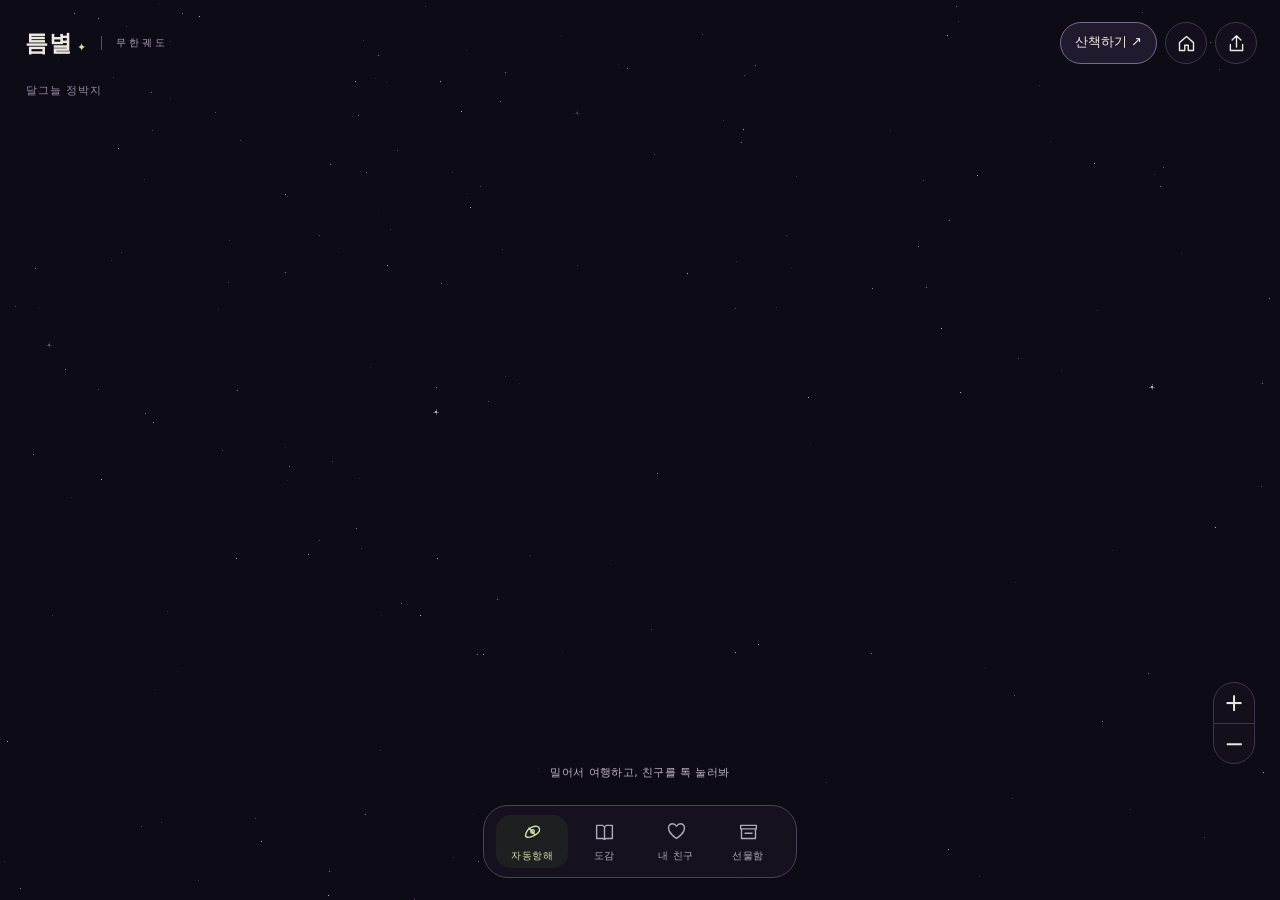
==== source/index.html @ 3e1707ec "Add walking game and update latest Teumbyeol characters" ====
<!doctype html>
<html lang="ko"><head><meta charset="utf-8"><meta name="viewport" content="width=device-width, initial-scale=1, viewport-fit=cover"><meta name="theme-color" content="#0d0b15"><meta name="apple-mobile-web-app-capable" content="yes"><meta name="apple-mobile-web-app-status-bar-style" content="black-translucent"><meta name="description" content="손끝으로 떠다니는 313명의 작은 외계 이웃. 틈별의 끝없는 우주를 여행해요."><title>틈별 · 무한궤도</title><link rel="icon" href="icons/icon-192.png"><link rel="apple-touch-icon" href="icons/icon-192.png"><link rel="manifest" href="manifest.webmanifest"><link rel="stylesheet" href="style.css"></head>
<body>
<canvas id="universe" role="img" aria-label="떠다니는 외계 친구들의 우주. 도감 버튼으로 모든 친구를 찾아볼 수 있어요."></canvas>
<header class="skybar"><div class="brand"><b>틈별<span class="brand-star">✦</span></b><span>무한궤도</span></div><div class="top-tools"><a class="walk-link" href="walk/">산책하기 ↗</a><button id="home" aria-label="왹냥에게 돌아가기" title="왹냥에게 돌아가기"><svg viewBox="0 0 24 24"><path d="M4 11 12 4l8 7v9h-6v-6h-4v6H4Z"/></svg></button><button id="share" aria-label="우주 링크 공유" title="링크 공유"><svg viewBox="0 0 24 24"><path d="M12 16V3m-5 5 5-5 5 5M5 13v7h14v-7"/></svg></button></div></header>
<div id="place" class="place">달그늘 정박지</div>
<div class="zoom-tools"><button id="zoom-in" aria-label="우주 확대">+</button><button id="zoom-out" aria-label="우주 축소">−</button></div>
<p id="hint" class="hint">밀어서 여행하고, 친구를 톡 눌러봐</p>
<nav class="dock" aria-label="우주 메뉴"><button id="drift" aria-pressed="true"><svg viewBox="0 0 24 24"><path d="M4 17c1-11 15-14 16-8S6 22 4 17Zm4-9 7 8"/><circle cx="12" cy="12" r="2"/></svg><span>자동항해</span></button><button id="atlas"><svg viewBox="0 0 24 24"><path d="M3 5h7l2 2 2-2h7v15h-7l-2 1-2-1H3Zm9 2v14"/></svg><span>도감</span></button><button id="favorites"><svg viewBox="0 0 24 24"><path d="M12 20C-6 8 7-2 12 6c5-8 18 2 0 14Z"/></svg><span>내 친구</span></button><button id="collection"><svg viewBox="0 0 24 24"><path d="M4 9h16v11H4ZM3 5h18v4H3Zm5 9h8"/></svg><span>선물함</span></button></nav>
<div id="toast" role="status" aria-live="polite"></div>
<dialog id="sheet"><div class="sheet-top"><span id="sheet-kicker">틈별의 이웃</span><button id="close" aria-label="닫기">×</button></div><div id="sheet-body"></div></dialog>
<div id="loading" class="loading"><img src="sprites/mochi.png" alt=""><span>작은 우주를 만나는 중</span></div>
<noscript><div class="fallback">이 우주를 여행하려면 브라우저의 JavaScript를 켜 주세요.<br><a href="downloads/teumbyeol-final.zip">최종 테마와 임티 받기</a></div></noscript>
<script src="app.js" defer></script></body></html>
---- source/style.css ----
:root{color-scheme:dark;--sky:#0d0b15;--ink:#eee9df;--muted:#ada6b8;--line:#494150;--lime:#cee2a9;--panel:#18141f;--safe-b:env(safe-area-inset-bottom,0px)}*{box-sizing:border-box}html,body{margin:0;width:100%;height:100%;overflow:hidden;background:var(--sky);color:var(--ink);font-family:'Apple SD Gothic Neo','Malgun Gothic',system-ui,sans-serif;-webkit-tap-highlight-color:transparent}button,input,select,a{font:inherit}button{color:inherit;background:transparent;border:0;cursor:pointer;touch-action:manipulation}button:focus-visible,a:focus-visible,input:focus-visible{outline:2px solid var(--lime);outline-offset:3px}button svg{width:21px;height:21px;fill:none;stroke:currentColor;stroke-width:1.6;stroke-linecap:round;stroke-linejoin:round}a{color:var(--ink);text-decoration:none}#universe{position:fixed;inset:0;width:100%;height:100%;touch-action:none;cursor:grab;image-rendering:pixelated}#universe:active{cursor:grabbing}.skybar{position:fixed;z-index:2;top:calc(env(safe-area-inset-top,0px) + 22px);left:25px;right:23px;display:flex;justify-content:space-between;align-items:center;pointer-events:none}.brand{display:flex;align-items:center;gap:14px;user-select:none}.brand b{font-size:23px;letter-spacing:1px;font-weight:600}.brand>span{font-size:10px;letter-spacing:3px;color:#aea4b9;border-left:1px solid #5a4e67;padding-left:14px}.brand-star{font-size:11px;margin-left:4px;color:var(--lime)}.top-tools{display:flex;gap:8px;pointer-events:auto}.top-tools button{height:42px;width:42px;border:1px solid #3e354b;border-radius:50%;background:#14101ee0;display:grid;place-items:center}.place{position:fixed;z-index:1;top:calc(env(safe-area-inset-top,0px) + 83px);left:26px;color:#968ba4;font-size:11px;letter-spacing:1px;pointer-events:none}.zoom-tools{position:fixed;z-index:2;right:25px;bottom:calc(var(--safe-b) + 136px);display:grid;border:1px solid #40364c;background:#15111ddd;border-radius:21px;overflow:hidden}.zoom-tools button{width:40px;height:40px;font-size:24px;font-weight:300}.zoom-tools button+button{border-top:1px solid #40364c}.hint{position:fixed;z-index:1;bottom:calc(var(--safe-b) + 120px);left:15px;right:15px;text-align:center;font-size:11px;letter-spacing:.4px;color:#bdb3c5;pointer-events:none;transition:opacity .6s}.hint.hide{opacity:0}.dock{position:fixed;z-index:3;bottom:calc(var(--safe-b) + 22px);left:50%;transform:translateX(-50%);display:flex;padding:9px 12px;background:#181320f0;border:1px solid #4c405a;border-radius:25px;max-width:calc(100% - 32px)}.dock button{min-width:72px;min-height:53px;display:flex;flex-direction:column;gap:7px;align-items:center;justify-content:center;border-radius:15px;color:#b2a7bd}.dock span{font-size:10px;letter-spacing:.5px}.dock button[aria-pressed=true]{color:var(--lime);background:#27302470}.dock button:hover{color:#f3eedf}.loading{position:fixed;z-index:8;inset:0;display:flex;align-items:center;justify-content:center;flex-direction:column;gap:20px;background:var(--sky);font-size:12px;letter-spacing:1px;color:#b6afbf;transition:opacity .35s}.loading img{width:68px;height:78px;object-fit:contain;image-rendering:pixelated}.loading.done{opacity:0;pointer-events:none}#toast{position:fixed;z-index:20;left:50%;transform:translateX(-50%);bottom:calc(var(--safe-b) + 108px);background:#ece6d8;color:#282230;border-radius:20px;padding:10px 18px;font-size:12px;max-width:90%;text-align:center;opacity:0;pointer-events:none;transition:opacity .15s}#toast.show{opacity:1}dialog{padding:0;margin:auto;border:1px solid #55485f;background:var(--panel);color:var(--ink);width:min(490px,calc(100% - 32px));max-height:min(84dvh,840px);border-radius:24px;overflow:hidden}dialog::backdrop{background:#06050a9c}.sheet-top{display:flex;align-items:center;justify-content:space-between;padding:17px 23px 10px}.sheet-top span{font-size:10px;letter-spacing:1.5px;color:#b5a5c4}.sheet-top button{width:36px;height:36px;font-size:27px;color:#d5c9df}.sheet-top button:hover{background:#312839;border-radius:50%}#sheet-body{padding:0 23px 24px;overflow:auto;max-height:calc(84dvh - 68px);overscroll-behavior:contain;scrollbar-width:thin}h1,h2,h3,p{margin:0}h2{font-size:24px;font-weight:500;letter-spacing:-.7px}h3{font-size:15px;font-weight:500}.small{color:var(--muted);font-size:12px;line-height:1.8}.portrait-stage{height:190px;position:relative;display:grid;place-items:center;margin:0 0 16px;background:#211a2c;border-radius:17px}.portrait-stage:before,.portrait-stage:after{content:'✦';color:#6e607e;position:absolute;font-size:13px;left:15%;top:24%}.portrait-stage:after{left:auto;top:auto;right:18%;bottom:22%;font-size:8px}.portrait-stage img{width:145px;height:145px;object-fit:contain;image-rendering:pixelated}.title-row{display:flex;justify-content:space-between;align-items:center;gap:10px}.favorite-button{font-size:27px;color:#a69ab4;min-width:44px;height:44px}.favorite-button.active{color:#d8b9c7}.detail-copy{font-size:13px;line-height:1.9;color:#c1b5cd;margin-top:8px}.tags{display:flex;gap:6px;flex-wrap:wrap;margin-top:13px}.tags span{font-size:10px;padding:5px 9px;border:1px solid #4b4057;border-radius:12px;color:#b6abbf}.actions{display:grid;grid-template-columns:1fr 1fr;gap:8px;margin-top:20px}.action{min-height:44px;padding:12px 8px;border:1px solid #5a4a65;border-radius:12px;display:flex;align-items:center;justify-content:center;text-align:center;font-size:12px;gap:6px}.action.primary{background:#d4dfb7;color:#242a21;border-color:#d4dfb7}.action:hover{filter:brightness(1.15)}.wide{grid-column:1/-1}.detail-section{margin-top:26px;border-top:1px solid #3d3349;padding-top:20px}.motion-grid{display:grid;grid-template-columns:repeat(3,minmax(0,1fr));gap:9px;margin-top:13px}.motion-grid a{background:#211a2c;border-radius:10px;padding:6px;text-align:center}.motion-grid img{width:100%;aspect-ratio:1;object-fit:contain;image-rendering:pixelated}.motion-grid span{font-size:9px;color:#bbb0c6}.search{display:block;width:100%;min-height:46px;background:#211b2b;color:var(--ink);border:1px solid #504459;border-radius:12px;padding:10px 14px;font-size:14px;margin:15px 0 12px}.search::placeholder{color:#95879f}.chips{display:flex;gap:6px;overflow:auto;padding-bottom:9px;margin-bottom:8px;scrollbar-width:none}.chips button{white-space:nowrap;font-size:11px;min-height:36px;border:1px solid #4b4056;border-radius:18px;padding:6px 12px;color:#b9adc7}.chips button.active{background:#cadbb0;color:#232a1c;border-color:#cadbb0}.catalog-grid{display:grid;grid-template-columns:repeat(3,minmax(0,1fr));gap:7px;margin-top:13px}.catalog-grid button{min-width:0;padding:8px 4px 12px;background:#211b2b;border-radius:11px}.catalog-grid img{display:block;width:100%;height:85px;object-fit:contain;image-rendering:pixelated}.catalog-grid span{display:block;font-size:10px;overflow:hidden;white-space:nowrap;text-overflow:ellipsis;margin-top:4px}.empty{padding:40px 15px;text-align:center;font-size:13px;color:#b9acc5;line-height:1.9}.result-count{font-size:11px;color:#a297ae}.gifts{display:grid;gap:13px;margin-top:21px}.gift{display:grid;grid-template-columns:58px 1fr;gap:12px;align-items:center;padding-bottom:17px;border-bottom:1px solid #3c3345}.gift>img{width:58px;height:67px;object-fit:contain;image-rendering:pixelated}.gift .actions{margin-top:8px}.gift h3{font-size:13px}.gift .action{font-size:11px;min-height:39px;padding:9px 5px}.share-url{width:100%;border:1px solid #4e435b;background:#211b2c;color:var(--ink);border-radius:9px;padding:10px;margin-top:10px;font-size:12px}.fallback{position:fixed;inset:0;display:grid;place-content:center;line-height:2;text-align:center;background:var(--sky)}.retry{border:1px solid #6c5b7d;padding:10px 15px;border-radius:12px;margin-top:20px}@media(max-width:540px){.skybar{left:20px;right:17px;top:calc(env(safe-area-inset-top,0px) + 17px)}.brand b{font-size:21px}.brand>span{font-size:9px;letter-spacing:2px}.place{left:21px;top:calc(env(safe-area-inset-top,0px) + 76px)}.top-tools{gap:6px}.top-tools button{width:38px;height:38px}.zoom-tools{right:18px}.dock{bottom:calc(var(--safe-b) + 16px);padding:7px 8px;border-radius:22px}.dock button{min-width:70px;min-height:51px}dialog{position:fixed;top:auto;bottom:0;left:0;right:0;width:100%;max-width:100%;max-height:87dvh;border-radius:25px 25px 0 0;border-bottom:0;margin:0}#sheet-body{max-height:calc(87dvh - 68px);padding-bottom:calc(var(--safe-b) + 25px)}.portrait-stage{height:174px}.portrait-stage img{width:135px;height:135px}}@media(prefers-reduced-motion:reduce){*{scroll-behavior:auto!important;transition:none!important}}
:root .loading.done{display:none}

.walk-link{color:#f4eee2;text-decoration:none;padding:10px 14px;border:1px solid #786a89;border-radius:22px;background:#211a2e;font-size:13px}
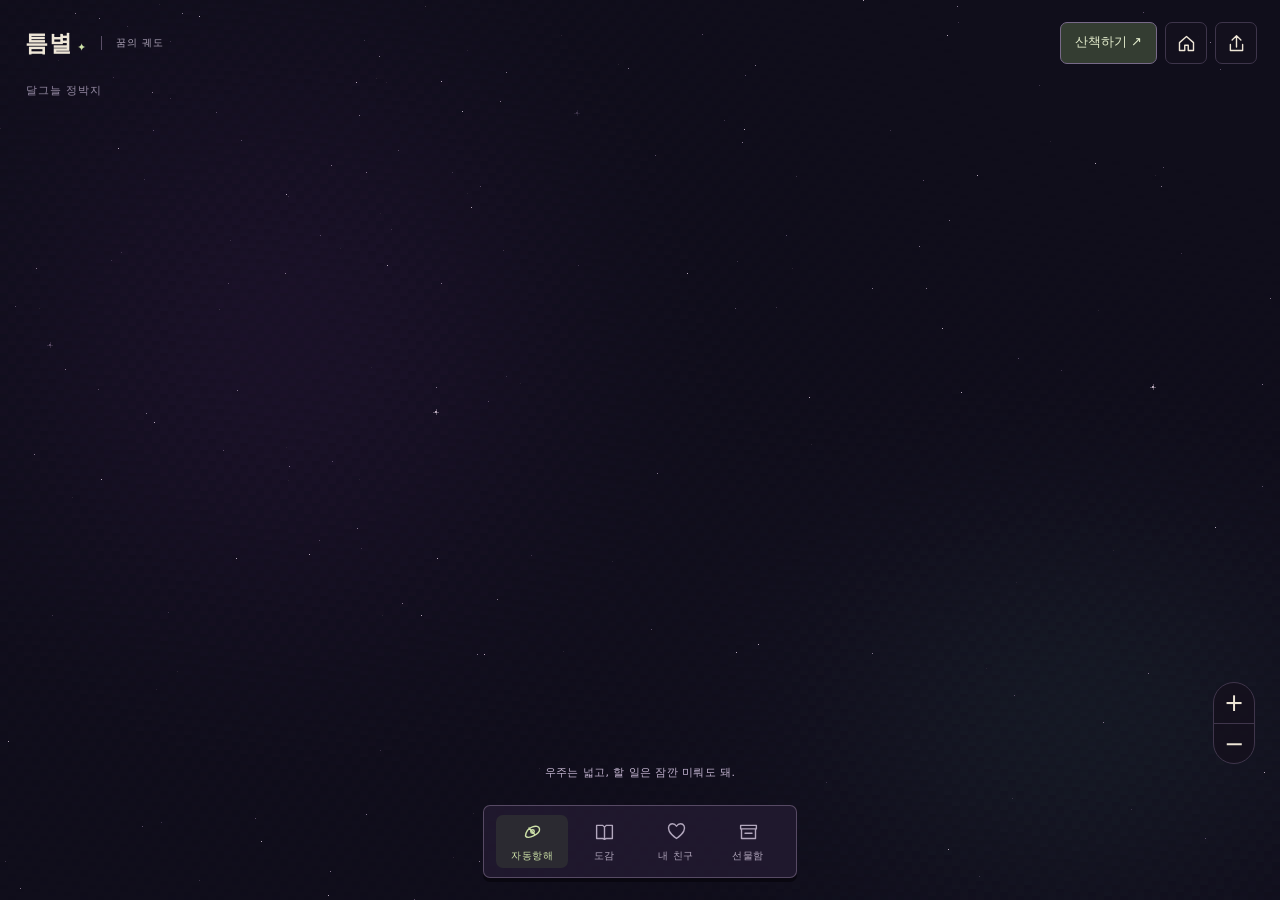
==== commit 7f6c7009: "Develop dreamy pixel world with discoveries and character dialogue" ====
--- a/source/index.html
+++ b/source/index.html
@@ -2,13 +2,13 @@
 <html lang="ko"><head><meta charset="utf-8"><meta name="viewport" content="width=device-width, initial-scale=1, viewport-fit=cover"><meta name="theme-color" content="#0d0b15"><meta name="apple-mobile-web-app-capable" content="yes"><meta name="apple-mobile-web-app-status-bar-style" content="black-translucent"><meta name="description" content="손끝으로 떠다니는 313명의 작은 외계 이웃. 틈별의 끝없는 우주를 여행해요."><title>틈별 · 무한궤도</title><link rel="icon" href="icons/icon-192.png"><link rel="apple-touch-icon" href="icons/icon-192.png"><link rel="manifest" href="manifest.webmanifest"><link rel="stylesheet" href="style.css"></head>
 <body>
 <canvas id="universe" role="img" aria-label="떠다니는 외계 친구들의 우주. 도감 버튼으로 모든 친구를 찾아볼 수 있어요."></canvas>
-<header class="skybar"><div class="brand"><b>틈별<span class="brand-star">✦</span></b><span>무한궤도</span></div><div class="top-tools"><a class="walk-link" href="walk/">산책하기 ↗</a><button id="home" aria-label="왹냥에게 돌아가기" title="왹냥에게 돌아가기"><svg viewBox="0 0 24 24"><path d="M4 11 12 4l8 7v9h-6v-6h-4v6H4Z"/></svg></button><button id="share" aria-label="우주 링크 공유" title="링크 공유"><svg viewBox="0 0 24 24"><path d="M12 16V3m-5 5 5-5 5 5M5 13v7h14v-7"/></svg></button></div></header>
+<header class="skybar"><div class="brand"><b>틈별<span class="brand-star">✦</span></b><span>꿈의 궤도</span></div><div class="top-tools"><a class="walk-link" href="walk/">산책하기 ↗</a><button id="home" aria-label="왹냥에게 돌아가기" title="왹냥에게 돌아가기"><svg viewBox="0 0 24 24"><path d="M4 11 12 4l8 7v9h-6v-6h-4v6H4Z"/></svg></button><button id="share" aria-label="우주 링크 공유" title="링크 공유"><svg viewBox="0 0 24 24"><path d="M12 16V3m-5 5 5-5 5 5M5 13v7h14v-7"/></svg></button></div></header>
 <div id="place" class="place">달그늘 정박지</div>
 <div class="zoom-tools"><button id="zoom-in" aria-label="우주 확대">+</button><button id="zoom-out" aria-label="우주 축소">−</button></div>
-<p id="hint" class="hint">밀어서 여행하고, 친구를 톡 눌러봐</p>
+<p id="hint" class="hint">우주는 넓고, 할 일은 잠깐 미뤄도 돼.</p>
 <nav class="dock" aria-label="우주 메뉴"><button id="drift" aria-pressed="true"><svg viewBox="0 0 24 24"><path d="M4 17c1-11 15-14 16-8S6 22 4 17Zm4-9 7 8"/><circle cx="12" cy="12" r="2"/></svg><span>자동항해</span></button><button id="atlas"><svg viewBox="0 0 24 24"><path d="M3 5h7l2 2 2-2h7v15h-7l-2 1-2-1H3Zm9 2v14"/></svg><span>도감</span></button><button id="favorites"><svg viewBox="0 0 24 24"><path d="M12 20C-6 8 7-2 12 6c5-8 18 2 0 14Z"/></svg><span>내 친구</span></button><button id="collection"><svg viewBox="0 0 24 24"><path d="M4 9h16v11H4ZM3 5h18v4H3Zm5 9h8"/></svg><span>선물함</span></button></nav>
 <div id="toast" role="status" aria-live="polite"></div>
 <dialog id="sheet"><div class="sheet-top"><span id="sheet-kicker">틈별의 이웃</span><button id="close" aria-label="닫기">×</button></div><div id="sheet-body"></div></dialog>
 <div id="loading" class="loading"><img src="sprites/mochi.png" alt=""><span>작은 우주를 만나는 중</span></div>
 <noscript><div class="fallback">이 우주를 여행하려면 브라우저의 JavaScript를 켜 주세요.<br><a href="downloads/teumbyeol-final.zip">최종 테마와 임티 받기</a></div></noscript>
-<script src="app.js" defer></script></body></html>
+<script src="dream.js?v=dream1"></script><script src="app.js" defer></script></body></html>
--- a/source/style.css
+++ b/source/style.css
@@ -2,3 +2,6 @@
 :root .loading.done{display:none}
 
 .walk-link{color:#f4eee2;text-decoration:none;padding:10px 14px;border:1px solid #786a89;border-radius:22px;background:#211a2e;font-size:13px}
+
+/* Quiet cosmic pixel interface */
+:root{--sky:#100e1b;--panel:#211b2d;--ink:#eee6d7;--muted:#b7a9c4;--line:#62536f}.top-tools button,.walk-link,.dock,.dock button,dialog,.search,.chips button,.action,.catalog-grid button{border-radius:7px}.dock{border:1px solid #8f7e9b80;box-shadow:0 4px 0 #090710;background:#21192fed}.dock button[aria-pressed=true]{background:#47513b55}.portrait-stage{background:radial-gradient(ellipse at center,#53604a55,transparent 65%),#171321;border:1px solid #4c405c;border-radius:5px}.mood-button{margin-top:12px;color:#d9e4bc}.mood-line{font-size:13px;line-height:1.8;border-left:2px solid #a1b88a;padding:10px 13px;background:#2b2437;margin:8px 0 20px}.atlas-note{font-size:12px;color:#b8a9c7;line-height:1.7}.brand>span{letter-spacing:1px}.catalog-grid button{background:#30283c;border-color:#61516f55}.walk-link{color:#e4edcd;background:#343d32}.hint{color:#c4b5d1;font-size:11px}@media(max-width:540px){.brand>span{display:none}.walk-link{padding:10px;font-size:12px}.skybar{left:17px;right:14px}.top-tools{gap:5px}}
